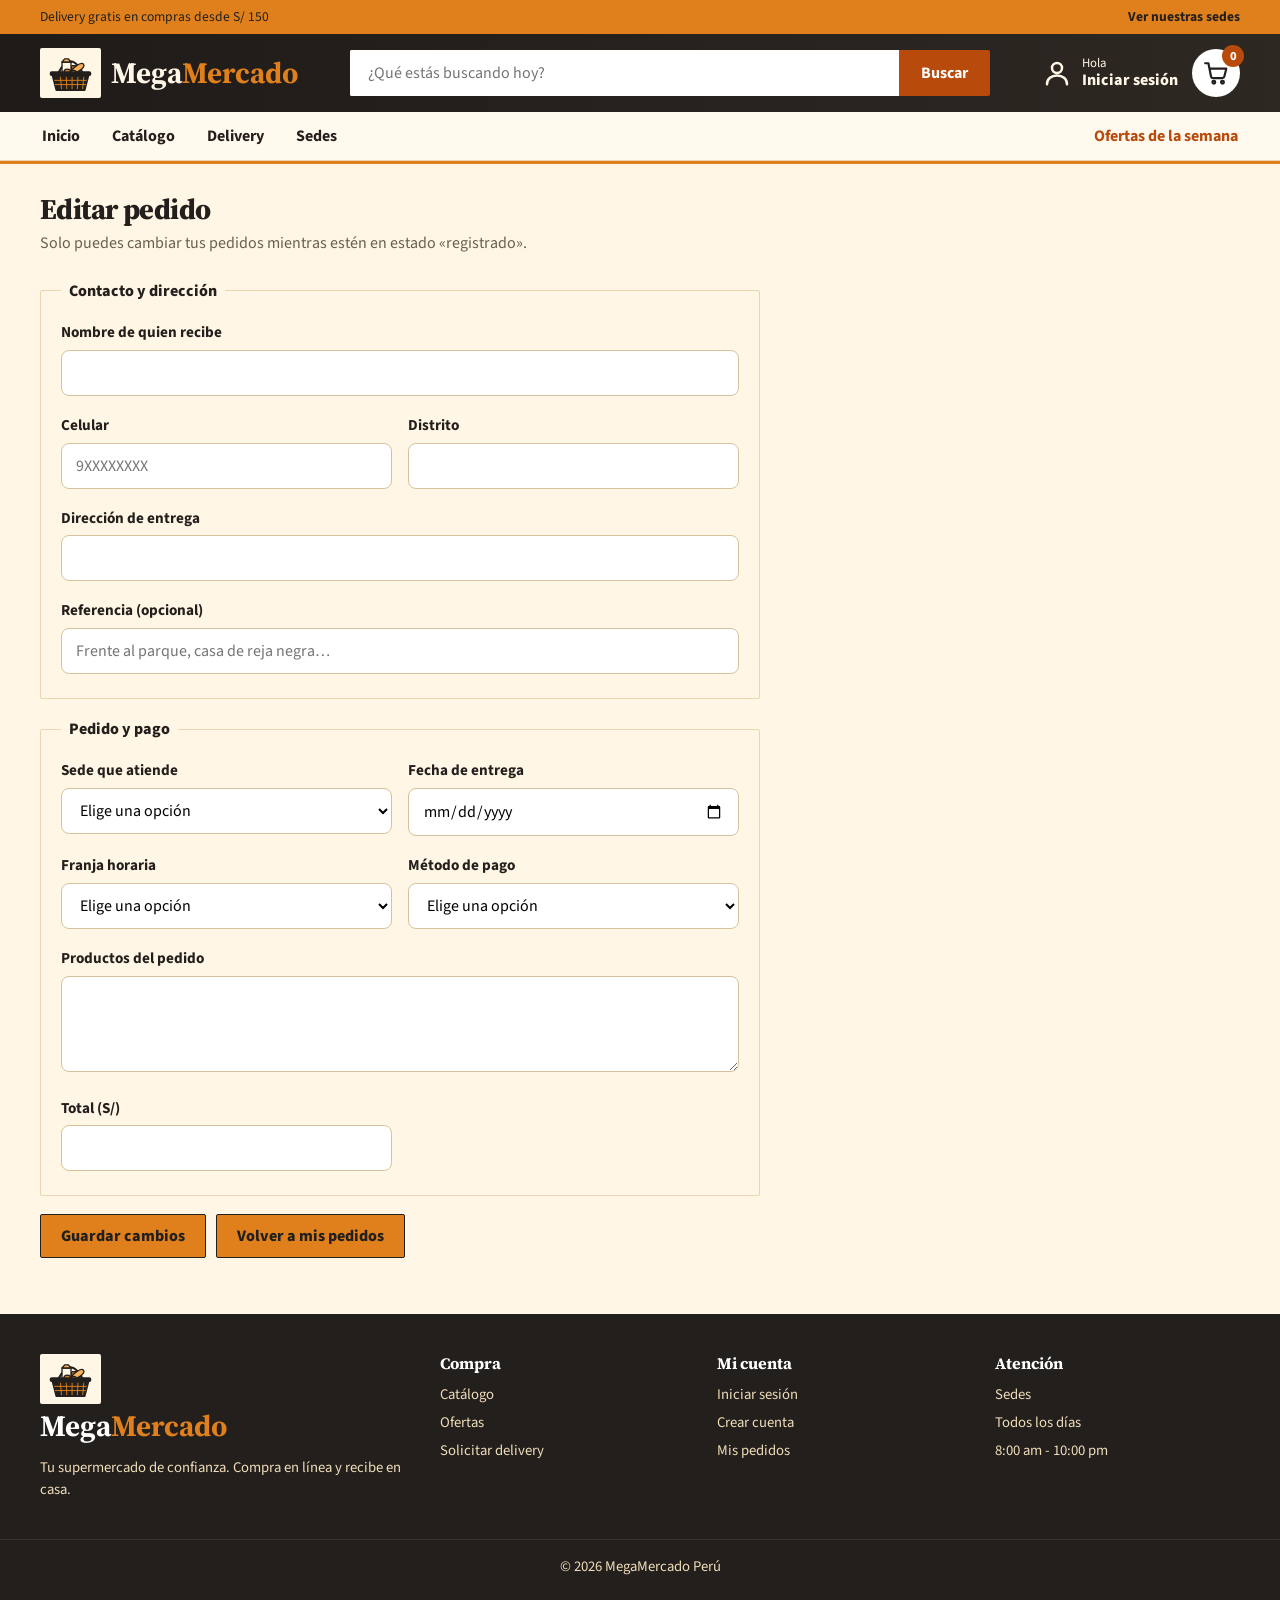
==== actualizar.html @ dd92cdd1 "first commit" ====
<!doctype html>
<html lang="es">
  <head>
    <meta charset="utf-8" />
    <meta name="viewport" content="width=device-width, initial-scale=1" />
    <title>Editar pedido | MegaMercado</title>
    <meta
      name="description"
      content="Editar pedido en MegaMercado, tu supermercado en línea."
    />
    <link rel="preconnect" href="https://fonts.googleapis.com" />
    <link rel="preconnect" href="https://fonts.gstatic.com" crossorigin />
    <link
      href="https://fonts.googleapis.com/css2?family=Source+Serif+4:wght@600;700&amp;family=Source+Sans+3:wght@400;500;600;700&amp;display=swap"
      rel="stylesheet"
    />
    <link rel="stylesheet" href="css/actualizar.css" />
  </head>
  <body>
    <div class="topbar">
      <div class="contenedor">
        <p>Delivery gratis en compras desde S/ 150</p>
        <a href="contacto.html">Ver nuestras sedes</a>
      </div>
    </div>
    <header class="header">
      <div class="contenedor header__main">
        <a class="logo" href="index.html" aria-label="MegaMercado, ir al inicio"
          ><img
            src="img/logo-cesta.svg"
            alt=""
            width="62"
            height="50"
          />Mega<span>Mercado</span></a
        >
        <form
          class="buscador"
          role="search"
          action="catalogo.html"
          method="get"
        >
          <label class="sr-only" for="q">Buscar productos</label>
          <input
            id="q"
            name="q"
            type="search"
            placeholder="¿Qué estás buscando hoy?"
          />
          <button type="submit">Buscar</button>
        </form>
        <div class="header__acciones">
          <a class="cuenta" id="enlaceCuenta" href="login.html"
            ><svg
              viewBox="0 0 24 24"
              fill="none"
              stroke="currentColor"
              stroke-width="2"
              stroke-linecap="round"
              stroke-linejoin="round"
              aria-hidden="true"
            >
              <circle cx="12" cy="8" r="4" />
              <path d="M4 21c0-4.4 3.6-7 8-7s8 2.6 8 7" /></svg
            ><span
              ><span class="cuenta__saludo">Hola</span
              ><span class="cuenta__accion">Iniciar sesión</span></span
            ></a
          >
          <button type="button" class="salir" id="botonSalir" hidden>
            Salir
          </button>
          <a class="carrito" href="registro.html" aria-label="Mi pedido"
            ><span class="sr-only">Productos en mi pedido:</span
            ><svg
              viewBox="0 0 24 24"
              fill="none"
              stroke="currentColor"
              stroke-width="2"
              stroke-linecap="round"
              stroke-linejoin="round"
              aria-hidden="true"
            >
              <path
                d="M2 3h3l2.4 12.2a2 2 0 0 0 2 1.6h8.3a2 2 0 0 0 2-1.5L21.5 8H6"
              />
              <circle cx="10" cy="20.5" r="1.3" />
              <circle cx="18" cy="20.5" r="1.3" /></svg
            ><span class="carrito__contador" id="contadorCarrito">0</span></a
          >
        </div>
      </div>
      <nav class="nav" aria-label="Principal">
        <div class="contenedor">
          <ul>
            <li><a href="index.html">Inicio</a></li>
            <li><a href="catalogo.html">Catálogo</a></li>
            <li><a href="registro.html">Delivery</a></li>
            <li><a href="contacto.html">Sedes</a></li>
            <li>
              <a class="nav__oferta" href="catalogo.html?cat=ofertas"
                >Ofertas de la semana</a
              >
            </li>
          </ul>
        </div>
      </nav>
    </header>
    <main id="contenido">
      <div class="contenedor pagina">
        <h1>Editar pedido <span id="tituloCodigo"></span></h1>
        <p class="pagina__sub">
          Solo puedes cambiar tus pedidos mientras estén en estado «registrado».
        </p>
        <p id="avisoEstado" class="aviso aviso--info" role="status" hidden></p>
        <p id="avisoError" class="aviso aviso--error" role="alert" hidden></p>
        <div class="pedido pedido--uno">
          <form id="formPedido" novalidate>
            <fieldset class="grupo">
              <legend>Contacto y dirección</legend>
              <div class="form-grid">
                <div class="campo ancho">
                  <label for="a-nombre_contacto">Nombre de quien recibe</label>
                  <input
                    id="a-nombre_contacto"
                    name="nombre_contacto"
                    type="text"
                    aria-describedby="a-nombre_contacto-err"
                    required
                    autocomplete="name"
                    maxlength="120"
                  />
                  <p
                    class="campo__error"
                    id="a-nombre_contacto-err"
                    data-error-for="nombre_contacto"
                    role="alert"
                  ></p>
                </div>
                <div class="campo">
                  <label for="a-telefono">Celular</label>
                  <input
                    id="a-telefono"
                    name="telefono"
                    type="tel"
                    aria-describedby="a-telefono-err"
                    required
                    inputmode="numeric"
                    maxlength="9"
                    autocomplete="tel-national"
                    placeholder="9XXXXXXXX"
                  />
                  <p
                    class="campo__error"
                    id="a-telefono-err"
                    data-error-for="telefono"
                    role="alert"
                  ></p>
                </div>
                <div class="campo">
                  <label for="a-distrito">Distrito</label>
                  <input
                    id="a-distrito"
                    name="distrito"
                    type="text"
                    aria-describedby="a-distrito-err"
                    required
                    maxlength="80"
                  />
                  <p
                    class="campo__error"
                    id="a-distrito-err"
                    data-error-for="distrito"
                    role="alert"
                  ></p>
                </div>
                <div class="campo ancho">
                  <label for="a-direccion">Dirección de entrega</label>
                  <input
                    id="a-direccion"
                    name="direccion"
                    type="text"
                    aria-describedby="a-direccion-err"
                    required
                    maxlength="200"
                    autocomplete="street-address"
                  />
                  <p
                    class="campo__error"
                    id="a-direccion-err"
                    data-error-for="direccion"
                    role="alert"
                  ></p>
                </div>
                <div class="campo ancho">
                  <label for="a-referencia">Referencia (opcional)</label>
                  <input
                    id="a-referencia"
                    name="referencia"
                    type="text"
                    aria-describedby="a-referencia-err"
                    maxlength="200"
                    placeholder="Frente al parque, casa de reja negra…"
                  />
                  <p
                    class="campo__error"
                    id="a-referencia-err"
                    data-error-for="referencia"
                    role="alert"
                  ></p>
                </div>
              </div>
            </fieldset>
            <fieldset class="grupo">
              <legend>Pedido y pago</legend>
              <div class="form-grid">
                <div class="campo">
                  <label for="a-sede_atencion">Sede que atiende</label>
                  <select
                    id="a-sede_atencion"
                    name="sede_atencion"
                    required
                    aria-describedby="a-sede_atencion-err"
                  >
                    <option value="">Elige una opción</option>
                    <option value="Sede Central">Sede Central</option>
                    <option value="Sede Norte">Sede Norte</option>
                  </select>
                  <p
                    class="campo__error"
                    id="a-sede_atencion-err"
                    data-error-for="sede_atencion"
                    role="alert"
                  ></p>
                </div>
                <div class="campo">
                  <label for="a-fecha_entrega">Fecha de entrega</label>
                  <input
                    id="a-fecha_entrega"
                    name="fecha_entrega"
                    type="date"
                    aria-describedby="a-fecha_entrega-err"
                    required
                  />
                  <p
                    class="campo__error"
                    id="a-fecha_entrega-err"
                    data-error-for="fecha_entrega"
                    role="alert"
                  ></p>
                </div>
                <div class="campo">
                  <label for="a-franja_horaria">Franja horaria</label>
                  <select
                    id="a-franja_horaria"
                    name="franja_horaria"
                    required
                    aria-describedby="a-franja_horaria-err"
                  >
                    <option value="">Elige una opción</option>
                    <option value="8:00 - 12:00">8:00 - 12:00</option>
                    <option value="12:00 - 16:00">12:00 - 16:00</option>
                    <option value="16:00 - 20:00">16:00 - 20:00</option>
                  </select>
                  <p
                    class="campo__error"
                    id="a-franja_horaria-err"
                    data-error-for="franja_horaria"
                    role="alert"
                  ></p>
                </div>
                <div class="campo">
                  <label for="a-metodo_pago">Método de pago</label>
                  <select
                    id="a-metodo_pago"
                    name="metodo_pago"
                    required
                    aria-describedby="a-metodo_pago-err"
                  >
                    <option value="">Elige una opción</option>
                    <option value="Efectivo">Efectivo</option>
                    <option value="Yape / Plin">Yape / Plin</option>
                    <option value="Tarjeta contra entrega">
                      Tarjeta contra entrega
                    </option>
                  </select>
                  <p
                    class="campo__error"
                    id="a-metodo_pago-err"
                    data-error-for="metodo_pago"
                    role="alert"
                  ></p>
                </div>
                <div class="campo ancho">
                  <label for="a-detalle_pedido">Productos del pedido</label>
                  <textarea
                    id="a-detalle_pedido"
                    name="detalle_pedido"
                    required
                    aria-describedby="a-detalle_pedido-err"
                    maxlength="1000"
                  ></textarea>
                  <p
                    class="campo__error"
                    id="a-detalle_pedido-err"
                    data-error-for="detalle_pedido"
                    role="alert"
                  ></p>
                </div>
                <div class="campo">
                  <label for="a-total">Total (S/)</label>
                  <input
                    id="a-total"
                    name="total"
                    type="number"
                    aria-describedby="a-total-err"
                    required
                    min="0.01"
                    step="0.01"
                    inputmode="decimal"
                  />
                  <p
                    class="campo__error"
                    id="a-total-err"
                    data-error-for="total"
                    role="alert"
                  ></p>
                </div>
              </div>
            </fieldset>
            <div class="acciones-form">
              <button type="submit" class="btn btn--primario">
                Guardar cambios</button
              ><a class="btn btn--borde" href="consulta.html"
                >Volver a mis pedidos</a
              >
            </div>
          </form>
        </div>
      </div>
    </main>
    <footer class="footer">
      <div class="contenedor footer__cols">
        <div>
          <a class="logo" href="index.html"
            ><img
              src="img/logo-cesta.svg"
              alt=""
              width="62"
              height="50"
            />Mega<span>Mercado</span></a
          >
          <p>Tu supermercado de confianza. Compra en línea y recibe en casa.</p>
        </div>
        <div>
          <h2>Compra</h2>
          <ul>
            <li><a href="catalogo.html">Catálogo</a></li>
            <li><a href="catalogo.html?cat=ofertas">Ofertas</a></li>
            <li><a href="registro.html">Solicitar delivery</a></li>
          </ul>
        </div>
        <div>
          <h2>Mi cuenta</h2>
          <ul>
            <li><a href="login.html">Iniciar sesión</a></li>
            <li><a href="login.html#cuenta">Crear cuenta</a></li>
            <li><a href="consulta.html">Mis pedidos</a></li>
          </ul>
        </div>
        <div>
          <h2>Atención</h2>
          <ul>
            <li><a href="contacto.html">Sedes</a></li>
            <li>Todos los días</li>
            <li>8:00 am - 10:00 pm</li>
          </ul>
        </div>
      </div>
      <p class="footer__copy">© 2026 MegaMercado Perú</p>
    </footer>
    <script type="module" src="js/auth/sesion-ui.js"></script>
    <script type="module" src="js/actualizar/actualizar.js"></script>
  </body>
</html>
---- css/actualizar.css ----
:root {
  --acento: #E0801C;
  --acento-suave: #FFE7C2;
  --primario: #B84A0B;
  --primario-osc: #8A3407;
  --primario-suave: #FBE0CC;
  --tinta: #231F1C;
  --gris-50: #FFF6E6;
  --gris-100: #FBEBD0;
  --gris-200: #EBD5B0;
  --gris-500: #6B5E50;
  --verde: #4C7A34;
  --verde-suave: #E3EFD6;
  --radio: 4px;
  --ancho: 1240px;
}

*,
*::before,
*::after {
  box-sizing: border-box;
}

html {
  scroll-behavior: smooth;
}

body {
  margin: 0;
  font-family: 'Source Sans 3', system-ui, 'Segoe UI', Arial, sans-serif;
  color: var(--tinta);
  background: #fff;
  line-height: 1.5;
  min-height: 100vh;
  display: flex;
  flex-direction: column;
}

main {
  flex: 1;
}

img {
  max-width: 100%;
  display: block;
}

a {
  color: inherit;
}

h1,
h2,
h3 {
  line-height: 1.2;
  margin: 0;
}

.sr-only {
  position: absolute;
  width: 1px;
  height: 1px;
  overflow: hidden;
  clip: rect(0 0 0 0);
  white-space: nowrap;
}

:focus-visible {
  outline: 3px solid var(--primario);
  outline-offset: 2px;
}

.contenedor {
  max-width: var(--ancho);
  margin: 0 auto;
  padding: 0 20px;
}

.topbar {
  background: var(--tinta);
  color: #fff;
  font-size: .85rem;
}

.topbar .contenedor {
  display: flex;
  justify-content: space-between;
  gap: 12px;
  padding-top: 7px;
  padding-bottom: 7px;
}

.topbar p {
  margin: 0;
}

.topbar a {
  color: var(--acento);
  font-weight: 700;
  text-decoration: none;
}

.topbar a:hover {
  text-decoration: underline;
}

.header {
  background: var(--acento);
  position: sticky;
  top: 0;
  z-index: 50;
}

.header__main {
  display: grid;
  grid-template-columns: auto 1fr auto;
  gap: 24px;
  align-items: center;
  padding-top: 14px;
  padding-bottom: 14px;
}

.logo {
  font-size: 1.85rem;
  font-weight: 800;
  letter-spacing: -.03em;
  text-decoration: none;
}

.logo span {
  color: var(--primario);
}

.buscador {
  display: flex;
  max-width: 640px;
  width: 100%;
  justify-self: center;
}

.buscador input {
  flex: 1;
  min-width: 0;
  height: 46px;
  border: 2px solid #fff;
  border-right: 0;
  border-radius: 8px 0 0 8px;
  padding: 0 16px;
  font: inherit;
}

.buscador button {
  height: 46px;
  padding: 0 22px;
  border: 0;
  border-radius: 0 8px 8px 0;
  background: var(--primario);
  color: #fff;
  font: inherit;
  font-weight: 700;
  cursor: pointer;
}

.buscador button:hover {
  background: var(--primario-osc);
}

.cuenta {
  display: flex;
  align-items: center;
  gap: 10px;
  text-decoration: none;
  line-height: 1.2;
}

.cuenta svg {
  width: 30px;
  height: 30px;
  flex: none;
}

.cuenta__saludo {
  display: block;
  font-size: .8rem;
}

.cuenta__accion {
  display: block;
  font-weight: 800;
}

.salir {
  background: none;
  border: 0;
  font: inherit;
  font-size: .85rem;
  font-weight: 700;
  text-decoration: underline;
  cursor: pointer;
  padding: 4px;
}

.salir[hidden] {
  display: none;
}

.carrito {
  position: relative;
  display: grid;
  place-items: center;
  width: 48px;
  height: 48px;
  background: #fff;
  border-radius: 50%;
  text-decoration: none;
}

.carrito svg {
  width: 26px;
  height: 26px;
}

.carrito__contador {
  position: absolute;
  top: -4px;
  right: -4px;
  min-width: 22px;
  height: 22px;
  padding: 0 5px;
  border-radius: 11px;
  background: var(--primario);
  color: #fff;
  font-size: .78rem;
  font-weight: 800;
  display: grid;
  place-items: center;
}

.header__acciones {
  display: flex;
  align-items: center;
  gap: 14px;
}

.nav {
  background: #fff;
  border-bottom: 1px solid var(--gris-200);
}

.nav ul {
  list-style: none;
  margin: 0;
  padding: 0;
  display: flex;
  gap: 28px;
  overflow-x: auto;
}

.nav a {
  display: block;
  padding: 12px 2px 9px;
  font-weight: 700;
  text-decoration: none;
  border-bottom: 3px solid transparent;
  white-space: nowrap;
}

.nav a:hover {
  border-bottom-color: var(--acento);
}

.nav a[aria-current="page"] {
  border-bottom-color: var(--primario);
  color: var(--primario);
}

.nav .nav__oferta {
  color: var(--primario);
  margin-left: auto;
}

.nav li:last-child {
  margin-left: auto;
}

.btn {
  display: inline-flex;
  align-items: center;
  justify-content: center;
  gap: 8px;
  min-height: 44px;
  padding: 0 20px;
  border: 2px solid var(--acento);
  border-radius: 8px;
  background: var(--acento);
  color: var(--tinta);
  font: inherit;
  font-weight: 800;
  text-decoration: none;
  cursor: pointer;
  transition: background .15s, border-color .15s;
}

.btn:hover {
  background: #D9740F;
  border-color: #D9740F;
}

.btn--primario {
  background: var(--primario);
  border-color: var(--primario);
  color: #fff;
}

.btn--primario:hover {
  background: var(--primario-osc);
  border-color: var(--primario-osc);
}

.btn--borde {
  background: #fff;
  border-color: var(--gris-200);
}

.btn--borde:hover {
  background: var(--gris-50);
  border-color: var(--tinta);
}

.btn--bloque {
  width: 100%;
}

.btn--chico {
  min-height: 36px;
  padding: 0 14px;
  font-size: .9rem;
}

.btn[disabled] {
  opacity: .55;
  cursor: not-allowed;
}

.estado {
  display: inline-block;
  padding: 3px 10px;
  border-radius: 999px;
  font-size: .8rem;
  font-weight: 800;
}

.estado--registrado {
  background: var(--acento-suave);
  color: #6B3A06;
}

.estado--atendido {
  background: var(--verde-suave);
  color: #3B6129;
}

.estado--rechazado {
  background: var(--primario-suave);
  color: var(--primario-osc);
}

@keyframes confirmar {
  0% {
    transform: scale(.8);
    opacity: 0;
  }

  60% {
    transform: scale(1.04);
    opacity: 1;
  }

  100% {
    transform: scale(1);
  }
}

.exito {
  animation: confirmar .45s ease-out both;
}

#toast {
  position: fixed;
  left: 50%;
  bottom: 24px;
  transform: translateX(-50%);
  z-index: 100;
  display: grid;
  gap: 8px;
}

.toast {
  background: var(--tinta);
  color: #fff;
  padding: 12px 20px;
  border-radius: 8px;
  font-weight: 700;
  border-left: 6px solid var(--verde);
  box-shadow: 0 6px 20px rgba(0, 0, 0, .25);
}

.toast--error {
  border-left-color: var(--primario);
}

.footer {
  background: var(--tinta);
  color: #F0DDBA;
  margin-top: 56px;
}

.footer__cols {
  display: grid;
  grid-template-columns: 1.5fr 1fr 1fr 1fr;
  gap: 32px;
  padding-top: 40px;
  padding-bottom: 32px;
}

.footer h2 {
  font-size: 1rem;
  color: #fff;
  margin-bottom: 10px;
}

.footer p,
.footer li {
  font-size: .92rem;
  margin: 0 0 6px;
}

.footer ul {
  list-style: none;
  margin: 0;
  padding: 0;
}

.footer a {
  text-decoration: none;
}

.footer a:hover {
  color: var(--acento);
  text-decoration: underline;
}

.footer .logo {
  display: inline-block;
  margin-bottom: 8px;
  color: #fff;
}

.footer__copy {
  border-top: 1px solid #3A332D;
  text-align: center;
  padding: 16px 20px;
  font-size: .9rem;
}

@media (max-width: 860px) {
  .header__main {
    grid-template-columns: 1fr auto;
    gap: 12px;
  }

  .buscador {
    grid-column: 1 / -1;
    grid-row: 2;
    max-width: none;
  }

  .cuenta__saludo,
  .cuenta__accion {
    display: none;
  }

  .topbar a {
    display: none;
  }

  .footer__cols {
    grid-template-columns: 1fr 1fr;
  }
}

@media (max-width: 520px) {
  .footer__cols {
    grid-template-columns: 1fr;
  }
}

@media (prefers-reduced-motion: reduce) {

  *,
  *::before,
  *::after {
    animation-duration: .01ms !important;
    transition-duration: .01ms !important;
    scroll-behavior: auto !important;
  }
}

[hidden] {
  display: none !important;
}

.campo {
  margin-bottom: 14px;
}

.campo label {
  display: block;
  font-weight: 700;
  margin-bottom: 6px;
  font-size: .95rem;
}

.campo input,
.campo select,
.campo textarea {
  width: 100%;
  min-height: 46px;
  padding: 10px 14px;
  border: 1px solid #D8C29B;
  border-radius: 8px;
  font: inherit;
  background: #fff;
}

.campo textarea {
  min-height: 96px;
  resize: vertical;
}

.campo input:focus,
.campo select:focus,
.campo textarea:focus {
  border-color: var(--primario);
  outline: 2px solid var(--primario-suave);
}

.campo input:disabled,
.campo select:disabled,
.campo textarea:disabled {
  background: var(--gris-100);
  color: var(--gris-500);
}

.campo [aria-invalid="true"] {
  border-color: var(--primario);
  background: var(--primario-suave);
}

.campo__error {
  margin: 4px 0 0;
  font-size: .85rem;
  font-weight: 700;
  color: var(--primario-osc);
}

.form-grid {
  display: grid;
  grid-template-columns: 1fr 1fr;
  gap: 0 16px;
}

.form-grid .ancho {
  grid-column: 1 / -1;
}

fieldset.grupo {
  border: 1px solid var(--gris-200);
  border-radius: var(--radio);
  padding: 18px 20px 6px;
  margin: 0 0 18px;
  min-width: 0;
}

fieldset.grupo legend {
  font-weight: 800;
  padding: 0 8px;
}

.aviso {
  padding: 12px 14px;
  border-radius: 8px;
  margin-bottom: 16px;
  font-weight: 700;
}

.aviso[hidden] {
  display: none;
}

.aviso--error {
  background: var(--primario-suave);
  color: var(--primario-osc);
}

.aviso--info {
  background: var(--acento-suave);
  color: #6B3A06;
}

@media (max-width: 620px) {
  .form-grid {
    grid-template-columns: 1fr;
  }
}

.pagina {
  margin-top: 28px;
}

.pagina h1 {
  font-size: 1.8rem;
  font-weight: 800;
  letter-spacing: -.02em;
}

.pagina__sub {
  margin: 4px 0 24px;
  color: var(--gris-500);
}

.pedido {
  display: grid;
  grid-template-columns: 1fr 360px;
  gap: 28px;
  align-items: start;
}

.resumen {
  position: sticky;
  top: 150px;
  border: 1px solid var(--gris-200);
  border-radius: var(--radio);
  padding: 20px;
  background: var(--gris-50);
}

.resumen h2 {
  font-size: 1.15rem;
  margin-bottom: 12px;
}

.resumen ul {
  list-style: none;
  margin: 0 0 12px;
  padding: 0;
  display: grid;
  gap: 8px;
}

.resumen li {
  display: flex;
  justify-content: space-between;
  gap: 10px;
  font-size: .95rem;
}

.resumen dl {
  margin: 0;
  border-top: 1px solid var(--gris-200);
  padding-top: 10px;
  display: grid;
  gap: 4px;
}

.resumen dl div {
  display: flex;
  justify-content: space-between;
}

.resumen dt,
.resumen dd {
  margin: 0;
}

.resumen .total {
  font-size: 1.25rem;
  font-weight: 800;
  padding-top: 6px;
}

.resumen .vacio-msg {
  color: var(--gris-500);
  margin: 0 0 12px;
}

.resumen small {
  display: block;
  margin-top: 10px;
  color: var(--gris-500);
}

.confirmacion {
  max-width: 560px;
  margin: 40px auto;
  text-align: center;
  padding: 36px 28px;
  border: 2px solid var(--verde);
  border-radius: 6px;
  background: var(--verde-suave);
}

.confirmacion[hidden] {
  display: none;
}

.confirmacion h2 {
  font-size: 1.6rem;
}

.confirmacion .codigo {
  display: inline-block;
  margin: 14px 0;
  padding: 10px 22px;
  background: #fff;
  border: 2px dashed var(--verde);
  border-radius: 8px;
  font-size: 1.6rem;
  font-weight: 800;
  letter-spacing: .04em;
}

.confirmacion .acciones {
  display: flex;
  gap: 10px;
  justify-content: center;
  flex-wrap: wrap;
  margin-top: 12px;
}

@media (max-width: 900px) {
  .pedido {
    grid-template-columns: 1fr;
  }

  .resumen {
    position: static;
    order: -1;
  }
}

.acciones-form {
  display: flex;
  gap: 10px;
  flex-wrap: wrap;
  margin-top: 8px;
}

.pedido--uno {
  grid-template-columns: minmax(0, 720px);
}

h1,
h2,
h3,
h4,
.logo,
.precio,
.tarjeta__descuento,
th {
  font-family: 'Source Serif 4', Georgia, serif;
  letter-spacing: 0;
}

h1,
h2,
h3,
.logo,
.precio {
  font-weight: 400;
}

.btn {
  font-size: 1rem;
}

.header {
  background: linear-gradient(90deg, #E0801C, #E8A04F);
  border-bottom: 3px solid var(--tinta);
}

@keyframes balanceo {

  0%,
  100% {
    transform: rotate(-4deg);
  }

  50% {
    transform: rotate(4deg);
  }
}

.carrito svg {
  animation: balanceo 3s ease-in-out infinite;
}

.nav a {
  transition: color .3s, border-color .3s;
}

.nav a:hover {
  color: var(--primario);
}

.btn {
  transition: background-color .3s, border-color .3s;
}

body {
  background: var(--gris-50);
}

.nav {
  background: #FFF9EE;
}

.logo {
  display: flex;
  align-items: center;
  gap: 10px;
  color: #FFF6E6;
  text-shadow: 2px 2px 0 var(--tinta);
}

.logo span {
  color: var(--tinta);
  text-shadow: none;
}

.logo img {
  height: 46px;
  width: auto;
}

.btn {
  background: var(--acento);
  color: var(--tinta);
  border: 2px solid var(--tinta);
  font-weight: 800;
}

.btn:hover {
  background: var(--primario);
  color: #fff;
  border-color: var(--tinta);
}

.tarjeta {
  border: 2px solid var(--tinta);
}

.nav {
  border-bottom: 2px solid var(--tinta);
}

.tarjeta__foto img {
  background: var(--gris-100);
  border-radius: 4px;
}

.logo {
  gap: 0;
}

.logo img {
  height: 54px;
  margin-right: 10px;
}

:root {
  --radio: 2px;
}

.topbar {
  background: var(--acento);
  color: var(--tinta);
}

.topbar a {
  color: var(--tinta);
}

.header {
  background: linear-gradient(90deg, #1F1B18, #2E2823);
  border-bottom: 3px solid var(--acento);
}

.header,
.header a,
.header .cuenta,
.header .salir {
  color: #FFF6E6;
}

.header .carrito {
  color: var(--tinta);
}

.logo {
  color: #FFF6E6;
  text-shadow: none;
}

.logo span {
  color: var(--acento);
}

.logo img {
  height: 48px;
  margin-right: 10px;
}

.buscador input {
  border-radius: 2px 0 0 2px;
}

.buscador button {
  border-radius: 0 2px 2px 0;
}

.btn {
  border-radius: 2px;
  border: 1px solid var(--tinta);
}

.tarjeta {
  border: 1px solid var(--gris-200);
  border-radius: 2px;
}

.tarjeta:hover {
  border-color: var(--tinta);
}

.tarjeta__descuento {
  border-radius: 2px;
}

.categorias .circulo {
  border-radius: 4px;
}

.nav {
  border-bottom: 1px solid var(--gris-200);
}

.hero__ventana {
  border-radius: 2px;
}

h1,
h2,
h3,
h4,
th,
.logo {
  font-family: 'Source Serif 4', Georgia, serif;
  font-weight: 700;
  letter-spacing: 0;
}

.precio,
.tarjeta__descuento {
  font-family: 'Source Sans 3', sans-serif;
  font-weight: 800;
  letter-spacing: 0;
}

.header .nav a {
  color: var(--tinta);
}

.header .nav a:hover,
.header .nav a[aria-current="page"],
.header .nav .nav__oferta {
  color: var(--primario);
}

.logo img {
  background: #FFF6E6;
  padding: 4px;
  border-radius: 2px;
  height: 50px;
}
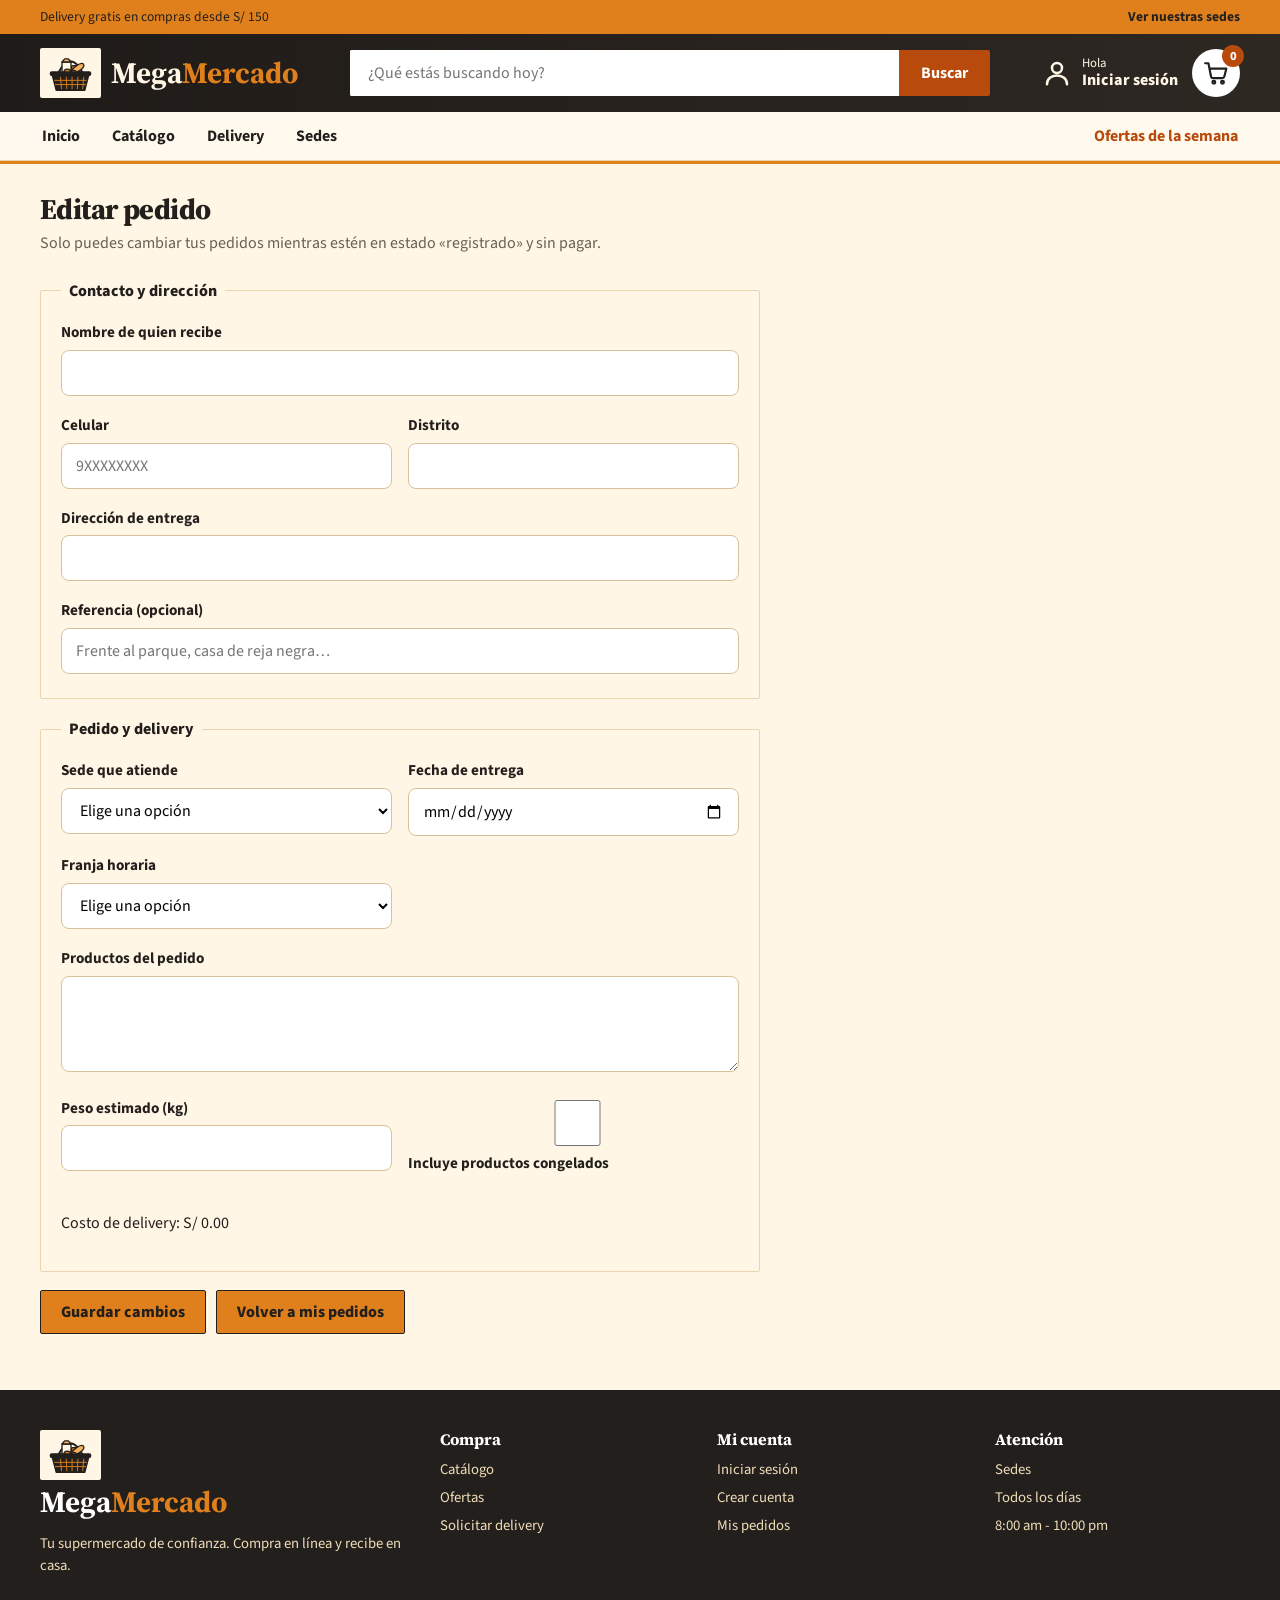
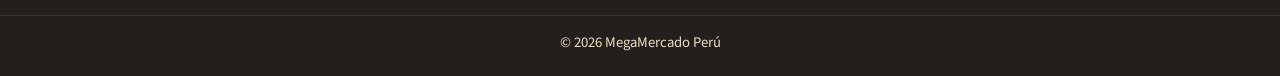
==== commit 942ab7b4: "Primer commit de MegaMercado" ====
--- a/actualizar.html
+++ b/actualizar.html
@@ -109,7 +109,8 @@
       <div class="contenedor pagina">
         <h1>Editar pedido <span id="tituloCodigo"></span></h1>
         <p class="pagina__sub">
-          Solo puedes cambiar tus pedidos mientras estén en estado «registrado».
+          Solo puedes cambiar tus pedidos mientras estén en estado «registrado»
+          y sin pagar.
         </p>
         <p id="avisoEstado" class="aviso aviso--info" role="status" hidden></p>
         <p id="avisoError" class="aviso aviso--error" role="alert" hidden></p>
@@ -211,7 +212,7 @@
               </div>
             </fieldset>
             <fieldset class="grupo">
-              <legend>Pedido y pago</legend>
+              <legend>Pedido y delivery</legend>
               <div class="form-grid">
                 <div class="campo">
                   <label for="a-sede_atencion">Sede que atiende</label>
@@ -268,28 +269,6 @@
                     role="alert"
                   ></p>
                 </div>
-                <div class="campo">
-                  <label for="a-metodo_pago">Método de pago</label>
-                  <select
-                    id="a-metodo_pago"
-                    name="metodo_pago"
-                    required
-                    aria-describedby="a-metodo_pago-err"
-                  >
-                    <option value="">Elige una opción</option>
-                    <option value="Efectivo">Efectivo</option>
-                    <option value="Yape / Plin">Yape / Plin</option>
-                    <option value="Tarjeta contra entrega">
-                      Tarjeta contra entrega
-                    </option>
-                  </select>
-                  <p
-                    class="campo__error"
-                    id="a-metodo_pago-err"
-                    data-error-for="metodo_pago"
-                    role="alert"
-                  ></p>
-                </div>
                 <div class="campo ancho">
                   <label for="a-detalle_pedido">Productos del pedido</label>
                   <textarea
@@ -307,23 +286,38 @@
                   ></p>
                 </div>
                 <div class="campo">
-                  <label for="a-total">Total (S/)</label>
-                  <input
-                    id="a-total"
-                    name="total"
+                  <label for="a-peso_kg">Peso estimado (kg)</label>
+                  <input
+                    id="a-peso_kg"
+                    name="peso_kg"
                     type="number"
-                    aria-describedby="a-total-err"
-                    required
-                    min="0.01"
-                    step="0.01"
+                    aria-describedby="a-peso_kg-err"
+                    required
+                    min="0.1"
+                    max="100"
+                    step="0.1"
                     inputmode="decimal"
                   />
                   <p
                     class="campo__error"
-                    id="a-total-err"
-                    data-error-for="total"
-                    role="alert"
-                  ></p>
+                    id="a-peso_kg-err"
+                    data-error-for="peso_kg"
+                    role="alert"
+                  ></p>
+                </div>
+                <div class="campo">
+                  <label
+                    ><input type="checkbox" name="incluye_congelados" /> Incluye
+                    productos congelados</label
+                  >
+                </div>
+                <div class="campo ancho">
+                  <p>
+                    Costo de delivery:
+                    <output id="monto-estimado" aria-live="polite"
+                      >S/ 0.00</output
+                    >
+                  </p>
                 </div>
               </div>
             </fieldset>
